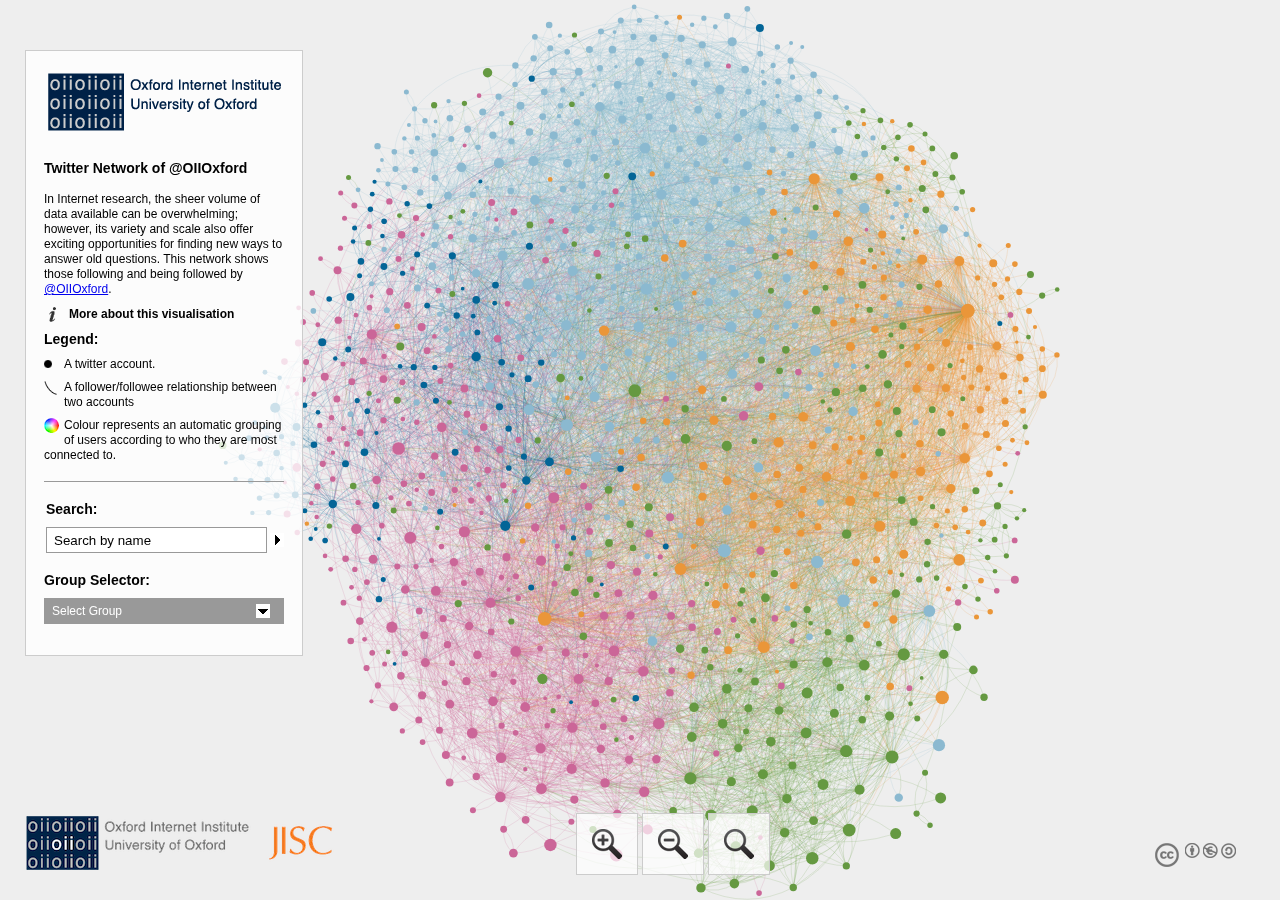
==== network/index.html @ a4f4dde2 "lots of new code" ====
<!DOCTYPE html>
<html xmlns="http://www.w3.org/1999/xhtml" xml:lang="en-gb" lang="en" xmlns:og="http://opengraphprotocol.org/schema/" xmlns:fb="http://www.facebook.com/2008/fbml" itemscope itemtype="http://schema.org/Map">

<head>
<title>OII Network Visualisation Example</title>
<meta http-equiv="Content-Type" content="text/html; charset=UTF-8" />
<meta http-equiv="Pragma" content="no-cache">
<meta charset="utf-8">
<meta name="viewport" content="width=device-width,height=device-height,initial-scale=1,user-scalable=no" />
<meta http-equiv="X-UA-Compatible" content="IE=Edge" />


<!--[if IE]><script type="text/javascript" src="js/excanvas.js"></script><![endif]--> <!-- js/default.js -->
  <script src="js/jquery/jquery.min.js" type="text/javascript"></script>
  <script src="js/sigma/sigma.min.js" type="text/javascript" language="javascript"></script>
  <script src="js/sigma/sigma.parseGexf.js" type="text/javascript" language="javascript"></script>
    <script src="js/sigma/sigma.parseJson.js" type="text/javascript" language="javascript"></script>
  <script src="js/fancybox/jquery.fancybox.pack.js" type="text/javascript" language="javascript"></script>
  <script src="js/main.js" type="text/javascript" language="javascript"></script>

  <link rel="stylesheet" type="text/css" href="js/fancybox/jquery.fancybox.css"/>
  <link rel="stylesheet" href="css/style.css" type="text/css" media="screen" />
  <link rel="stylesheet" media="screen and (max-height: 770px)" href="css/tablet.css" />
</head>


<body>
  <div class="sigma-parent">
    <div class="sigma-expand" id="sigma-canvas"></div>
  </div>
<div id="mainpanel">
  <div class="col">
		<div id="maintitle"></div>
    <div id="title"></div>
    <div id="titletext"></div>
    <div class="info cf">
      <dl>
        <dt class="moreinformation"></dt>
        <dd class="line"><a href="#information" class="line fb">More about this visualisation</a></dd>
      </dl>
    </div>
<div id="legend">
	<div class="box">
		<h2>Legend:</h2>
		<dl>
		<dt class="node"></dt>
		<dd></dd>
		<dt class="edge"></dt>
		<dd></dd>
		<dt class="colours"></dt>
		<dd></dd>		
		</dl>
	</div>
</div> 
    <div class="b1">
    <form>
      <div id="search" class="cf"><h2>Search:</h2>
        <input type="text" name="search" value="Search by name" class="empty"/><div class="state"></div>
        <div class="results"></div>
      </div>
      <div class="cf" id="attributeselect"><h2>Group Selector:</h2>
        <div class="select">Select Group</div>
	<div class="list cf"></div>
      </div>
    </form>
    </div>
  </div>
  <div id="information">
  </div>
</div>
	<div id="zoom">
  		<div class="z" rel="in"></div> <div class="z" rel="out"></div> <div class="z" rel="center"></div>
	</div>
	<div id="copyright">
		<a rel="license" href="http://creativecommons.org/licenses/by-nc-sa/3.0/"><img alt="Creative Commons License" style="border-width:0" src="images/CC.png" /></a></div>
	</div>
<div id="attributepane">
<div class="text">
	<div title="Close" class="left-close returntext"><div class="c cf"><span>Return to the full network</span></div></div>	
<div class="headertext">
	<span>Information Pane</span>
</div>	
  <div class="nodeattributes">
    <div class="name"></div>
	<div class="data"></div>
    <div class="p">Connections:</div>
    <div class="link">
      <ul>
      </ul>
    </div>
  </div>
	</div>
</div>
<div id="developercontainer">
	<a href="http://www.oii.ox.ac.uk" title="Oxford Internet Institute"><div id="oii"><span>OII</span></div></a>
	<a href="http://jisc.ac.uk" title="JISC"><div id="jisc"><span>JISC</span></div></a>	
</div>
<script type="text/javascript">

  var _gaq = _gaq || [];
  _gaq.push(['_setAccount', 'UA-21293169-4']);
  _gaq.push(['_setDomainName', 'none']);
  _gaq.push(['_setAllowLinker', true]);
  _gaq.push(['_trackPageview']);

  (function() {
    var ga = document.createElement('script'); ga.type = 'text/javascript'; ga.async = true;
    ga.src = ('https:' == document.location.protocol ? 'https://ssl' : 'http://www') + '.google-analytics.com/ga.js';
    var s = document.getElementsByTagName('script')[0]; s.parentNode.insertBefore(ga, s);
  })();

</script>
</body>
</html>
---- network/css/style.css ----
* {
padding: 0px;
margin: 0px;
}

.cf:before, .cf:after {
	content: "";
	display: table;
}

.cf:after {
	clear: both;
}

.cf {
	zoom: 1;
}

html,body {
	width: 100%;
	height: 100%;
	margin: 0px;
	padding: 0px;
	font-size: 12px;
	font-family: sans-serif;
	line-height:1.25em;
}

.sigma-parent {
	position: relative;
	height: 100%;
}

.sigma-expand {
	position: absolute;
	width: 100%;
	height: 100%;
	top: 0;
	left: 0;
	background-color: #eee;
	background-position: center center;
	background-repeat: no-repeat;
	-webkit-touch-callout: none;
	-webkit-user-select: none;
	-khtml-user-select: none;
	-moz-user-select: none;
	-ms-user-select: none;
	user-select: none;
}

canvas#sigma_bg_1 {
	display: none;
}

#attributepane {
   	display: block;	
	display: none;
    position:absolute;
    height:auto;
    bottom:0;
    top:0;
    right:0;
	width: 240px;
	background-color: #fff;
	margin: 0;
	word-wrap: break-word;
	background-color:rgba(255,255,255,0.8);
	border-left: 1px solid #ccc;
	padding: 0px 18px 0px 18px;	
	z-index: 1;
}


#attributepane .text {
	height:100%;
}

#attributepane .headertext {
	color: #000;
	margin-bottom: 5px;
	height: 14px;
	border-bottom: 1px solid #999;
	padding: 0px 0 10px 0;
	font-size:16px;
	font-weight:bold;
}


#attributepane .returntext em {
	background-image: url('../images/sprite.png');
	background-repeat: no-repeat;
	display: block;
	width: 20px;
	height: 20px;
	background-position: -91px -13px;
	float: left;
}

#attributepane .returntext span {
	padding-left: 5px;
	display: block;
}

#attributepane .close {
	padding-left: 14px;
	margin-top: 10px;
}

#attributepane .close .c {
	border-top: 2px solid #999;
	padding: 10px 0 14px 0;
}

#attributepane .close em {
background-image: url('../images/sprite.png');
background-repeat: no-repeat;
background-position: -11px -13px;
display: block;
width: 24px;
height: 16px;
float: left;
}

#attributepane .close span {
display: block;
width: 151px;
float: left;
}

#attributepane .nodeattributes {
	display:block;
	height:85%;
	overflow-y: scroll;
	overflow-x: hidden;
	border-bottom:1px solid #999;
}

#attributepane .name {
font-size: 14px;
cursor: default;
padding-bottom: 10px;
padding-top: 18px;
font-weight:bold;
}

#attributepane .data {

}

#attributepane .data .plus {
background-repeat: no-repeat;
background-image: url('../images/sprite.png');
background-position: -171px -122px;
width: 22px;
height: 20px;
float: left;
display: block;
}

#attributepane .link {
padding: 0 0 0 4px;
}

#attributepane .link li {
padding-top: 2px;
cursor:pointer;
}

#attributepane .p {
padding-top: 10px;
font-weight: bold;
font-size:14px;
}

.left-close {
background-image: url('../images/fancybox_sprite.png');
margin-left:-37px;
z-index:99999;
cursor: pointer;
padding-left:31px;
line-height:36px;
background-repeat: no-repeat;
margin-bottom:25px;
font-weight: bold;
font-size:14px;

}

#developercontainer {
	margin-left:25px;
	margin-bottom:25px;
	position:fixed;
	bottom:0;
}

#jisc {
width: 71px;
height: 56px;
background-image: url('../images/jisc-logo-small.png');
background-repeat: no-repeat;
display:inline-block;
}

#jisc span {
	display:none;
}

#oii {
width: 227px;
height: 56px;
background-image: url('../images/oii_text.png');
background-repeat: no-repeat;
display:inline-block;
margin-right:10px;

}

#oii span {
	display:none;
}

#maintitle {
width: 100%;
height: 72px;
background-repeat: no-repeat;
margin-bottom:20px;
}

#maintitle h1 {
display: none;
}

#mainpanel {
margin-top: 50px;
margin-left: 25px;
background:#fff;
background-color:rgba(255,255,255,0.8);
border:1px solid #ccc;
z-index:20;
position:fixed;
top:0;
}

#mainpanel .b1 {
padding: 0px 0 0 0;
}

#mainpanel .col {
width: 240px;
padding: 18px 18px 18px 18px;
margin: 0;

}

#title {
font-weight: bold;
}

#titletext {
padding: 6px 0 10px 0;
}

#info {
	padding-bottom:15px;
}


#search {
	border-top: 1px solid #999;
	padding: 20px 0 0px 2px;
}

#search input[name=search] {
border: 1px solid #999;
background-color: #fff;
padding: 5px 7px 4px 7px;
width: 205px;
color: #000;
}

#search input.empty {
color: #000;
}

#search .state {
width: 14px;
height: 14px;
background-image: url('../images/sprite.png');
float: right;
margin-top: 6px;
cursor: pointer;
background-position: -131px -13px;
}

#search .state.searching {
background-position: -11px -13px;
}

#search .results {
	display: none;
/*	border: 1px solid #999;*/
	margin: 6px;
	/*height: 150px;*/
	overflow-y: scroll;
	overflow-x: hidden;
}

#search .results b {
padding-left: 2px;
}

#search .results a {
padding: 1px 2px;
display: block;
cursor: pointer;
text-decoration: none;
color: #000;
}

#search .results a:hover {
background-color: #999;
color: #fff;
}

#attributeselect {
margin: 20px 0 13px 0 ;
-webkit-touch-callout: none;
-webkit-user-select: none;
-khtml-user-select: none;
-moz-user-select: none;
-ms-user-select: none;
user-select: none;
}

#attributeselect .select {
	border: 1px solid #999;
	padding: 5px 7px 4px 7px;
	color: #fff;
	cursor: pointer;
	background-color: #999;
	background-image: url('../images/sprite.png');
	background-repeat: no-repeat;
	background-position: 200px -144px;
}

#attributeselect .close {
background-position: 200px -8px;
}

#attributeselect .list {
	display: none;
	border: 1px solid 
	#999;
	padding: 6px;
	height: 150px;
	width: 226px;
	overflow-y: scroll;
	overflow-x: hidden;
	background-color: #999;
	/*position: relative;
		left: 240px;
		bottom: 164px;*/
	position:absolute;
	margin-left: 240px;
	margin-top:-164px;
	color: white;
}	

#attributeselect .list a {
display:block;
padding: 2px;
text-decoration: none;
color: #fff;
}

#attributeselect .list a:hover {
background-color: #fff;
color: #000;
}

.link h2 {
font-size: 1em;
padding-top: 1em;
}

#mainpanel dl {
	padding-bottom:10px;
}

#mainpanel h2 {
	font-size:14px;
}

#mainpanel dt {
width: 20px;
height: 20px;
float: left;
background-repeat: no-repeat;
background-image: url('../images/sprite.png');
}

#legend dl {
}

#mainpanel h2 {
	padding-bottom:10px;
}

#legend dd {
margin-bottom: 8px;
color: #000;
}

#mainpanel .infos dd {
margin-bottom: 12px;
}

#mainpanel .node {
background-position: -11px -119px;
}

#mainpanel .edge {
background-position: -51px -122px;
}

#mainpanel .colours {

background-image:url('../images/rainbow.png');

}
#legend .note {
margin-bottom: 8px;

}

#mainpanel .regions {
background-position: -171px -13px;
}

#mainpanel .download {
background-position: -51px -13px;
}

#mainpanel .moreinformation {
background: url('../images/info.png');
background-repeat: no-repeat;
margin-left: 5px;
}

#copyright {
	margin:0 auto;	
	position: fixed;
	right: 40px;
	bottom: 25px;
	z-index:0;
}

#copyright a {
color: #000;
}

#copyright .explanation {
display: none;
}

#zoom {
	z-index:999;
	position: fixed;
	left: 45%;
	bottom: 25px;
	margin:0 auto;
	padding: 0;
	-webkit-touch-callout: none;
	-webkit-user-select: none;
	-khtml-user-select: none;
	-moz-user-select: none;
	-ms-user-select: none;
	user-select: none;
	text-align:left;
}

#zoom .z {
	background:#fff;
	background-color:rgba(255,255,255,0.7);
	width: 60px;
	height: 60px;
	cursor: pointer;
	border:1px solid #ccc;
	float:left;
	margin-right:4px;
	background-repeat:no-repeat;
}

#zoom .z[rel=center] {
	background-image: url('../images/zoom_reset.png');
	background-position:center;
}

#zoom .z[rel=in] {
	background-image: url('../images/zoom_in.png');
	background-position:center; 
}

#zoom .z[rel=out] {
	background-image: url('../images/zoom_out.png');
	background-position:center; 
}

.line {
	font-size: 12px;
	color: #000;
	text-decoration: none;
	font-weight: bold;
	cursor: pointer;
	cursor: hand;
}

#information {
display: none;
background: #fff;
padding: 1px 10px 10px 10px;
}

#information h3 {
margin: 14px 0 4px 0;
}

#information p {
margin: 0 0 4px 0;
}

#information .button {
width: 14px;
height: 14px;
background-image: url('../images/sprite.png');
border: 1px solid #999;
display: inline-block;
*display: inline;
*zoom: 1;
}

#information .button span {
display: none;
}

#information .button.plus {
background-position: -91px -122px; 
}

#information .button.moins {
background-position: -131px -122px;
}

#minify {
background-color: #fff;
padding: 4px 4px 4px 25px;
cursor: pointer;
background-image: url('../images/sprite.png');
background-repeat: no-repeat;
background-position: -167px -118px;
position: absolute;
top: 65px;
left: 15px;
display: none;
}

#minifier {
position: absolute;
width: 20px;
height: 16px;
background-image: url('../images/sprite.png');
background-repeat: no-repeat;
background-position: -45px -147px;
cursor: pointer;
display: none;
}
---- network/css/tablet.css ----
#developercontainer {
	display:none;
}
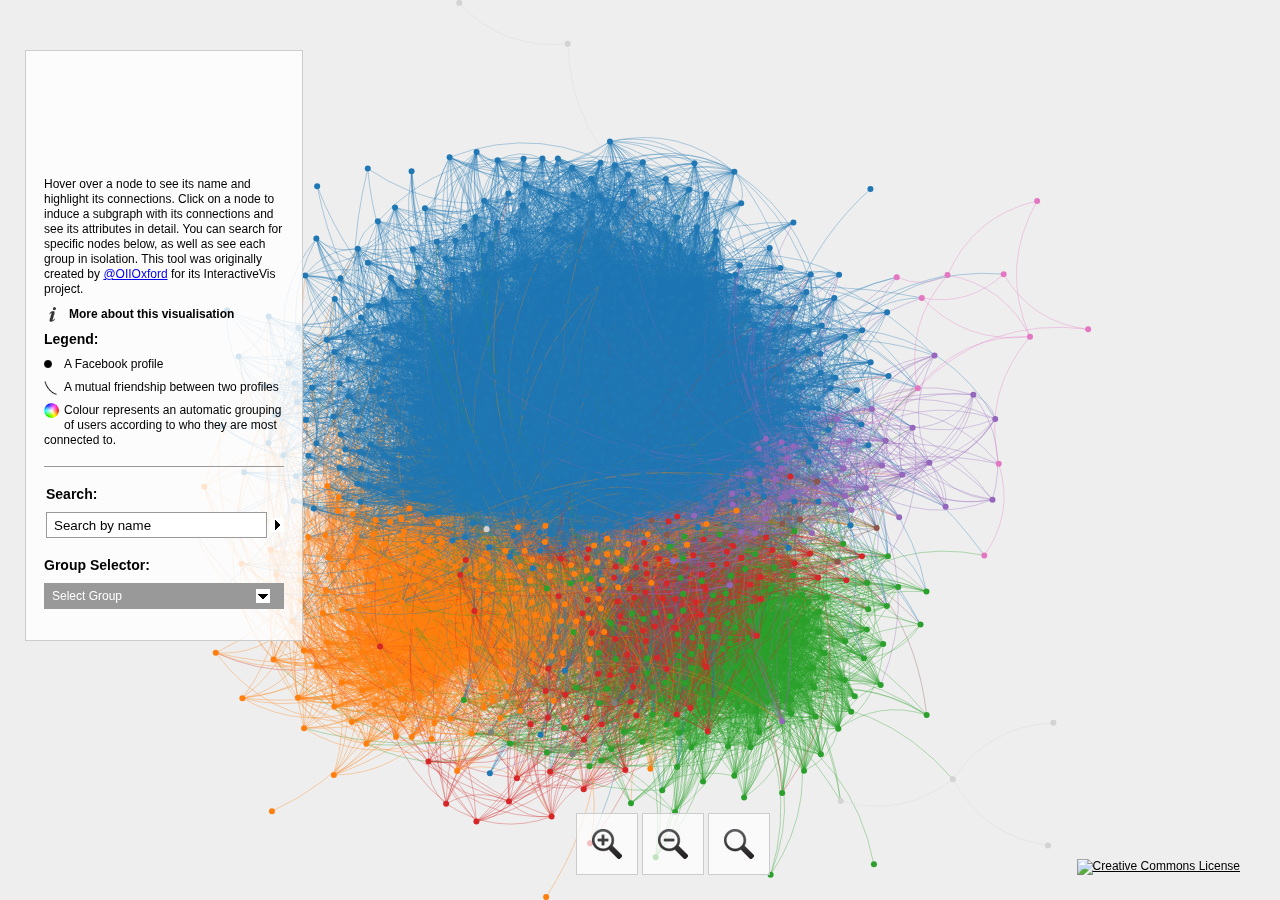
==== commit 5a448994: "updates" ====
--- a/network/index.html
+++ b/network/index.html
@@ -48,10 +48,10 @@
 		<dt class="edge"></dt>
 		<dd></dd>
 		<dt class="colours"></dt>
-		<dd></dd>		
+		<dd></dd>
 		</dl>
 	</div>
-</div> 
+</div>
     <div class="b1">
     <form>
       <div id="search" class="cf"><h2>Search:</h2>
@@ -76,10 +76,10 @@
 	</div>
 <div id="attributepane">
 <div class="text">
-	<div title="Close" class="left-close returntext"><div class="c cf"><span>Return to the full network</span></div></div>	
+	<div title="Close" class="left-close returntext"><div class="c cf"><span>Return to the full network</span></div></div>
 <div class="headertext">
 	<span>Information Pane</span>
-</div>	
+</div>
   <div class="nodeattributes">
     <div class="name"></div>
 	<div class="data"></div>
@@ -93,22 +93,7 @@
 </div>
 <div id="developercontainer">
 	<a href="http://www.oii.ox.ac.uk" title="Oxford Internet Institute"><div id="oii"><span>OII</span></div></a>
-	<a href="http://jisc.ac.uk" title="JISC"><div id="jisc"><span>JISC</span></div></a>	
+	<a href="http://jisc.ac.uk" title="JISC"><div id="jisc"><span>JISC</span></div></a>
 </div>
-<script type="text/javascript">
-
-  var _gaq = _gaq || [];
-  _gaq.push(['_setAccount', 'UA-21293169-4']);
-  _gaq.push(['_setDomainName', 'none']);
-  _gaq.push(['_setAllowLinker', true]);
-  _gaq.push(['_trackPageview']);
-
-  (function() {
-    var ga = document.createElement('script'); ga.type = 'text/javascript'; ga.async = true;
-    ga.src = ('https:' == document.location.protocol ? 'https://ssl' : 'http://www') + '.google-analytics.com/ga.js';
-    var s = document.getElementsByTagName('script')[0]; s.parentNode.insertBefore(ga, s);
-  })();
-
-</script>
 </body>
 </html>
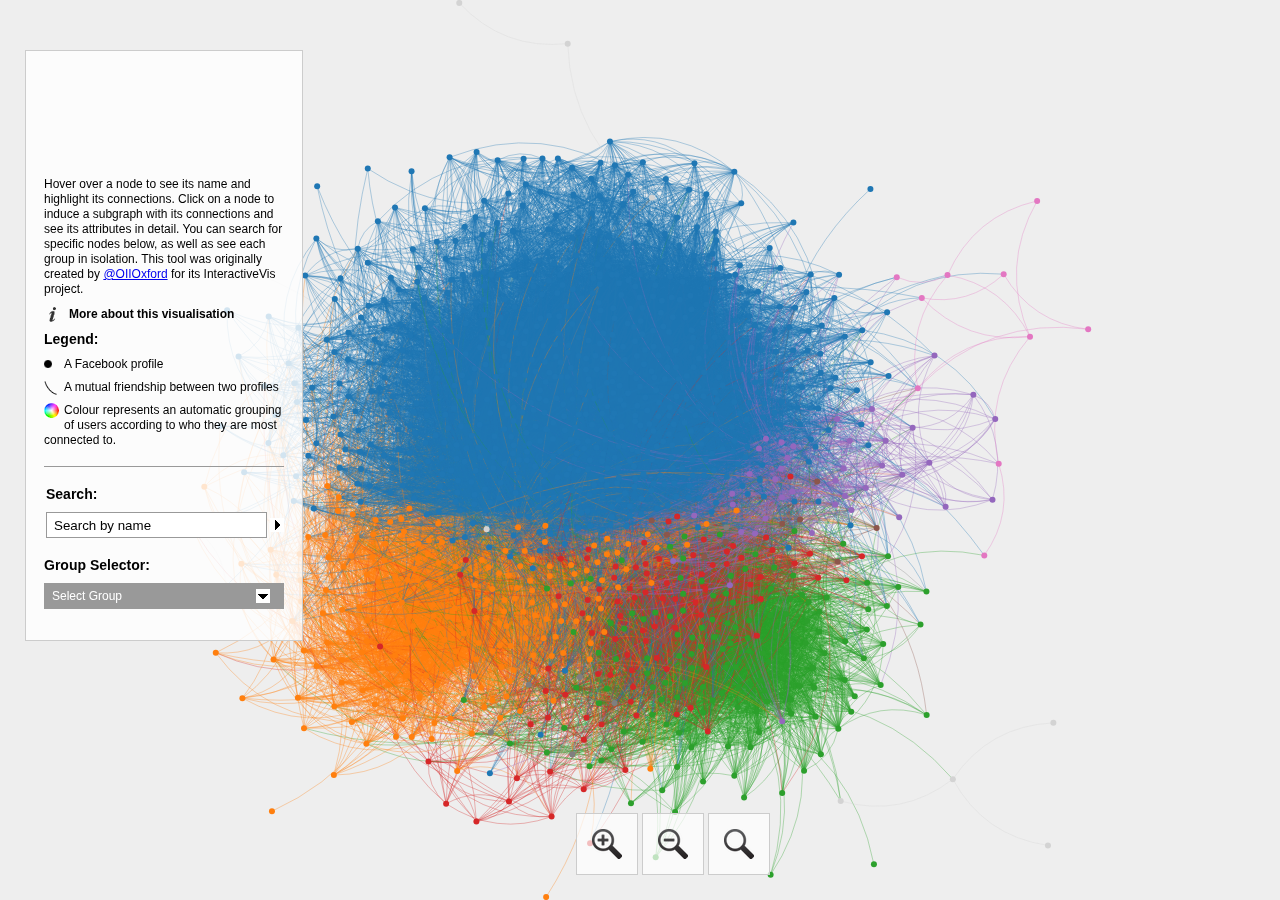
==== commit ed2fc3f5: "add presentation" ====
--- a/network/index.html
+++ b/network/index.html
@@ -71,9 +71,6 @@
 	<div id="zoom">
   		<div class="z" rel="in"></div> <div class="z" rel="out"></div> <div class="z" rel="center"></div>
 	</div>
-	<div id="copyright">
-		<a rel="license" href="http://creativecommons.org/licenses/by-nc-sa/3.0/"><img alt="Creative Commons License" style="border-width:0" src="images/CC.png" /></a></div>
-	</div>
 <div id="attributepane">
 <div class="text">
 	<div title="Close" class="left-close returntext"><div class="c cf"><span>Return to the full network</span></div></div>
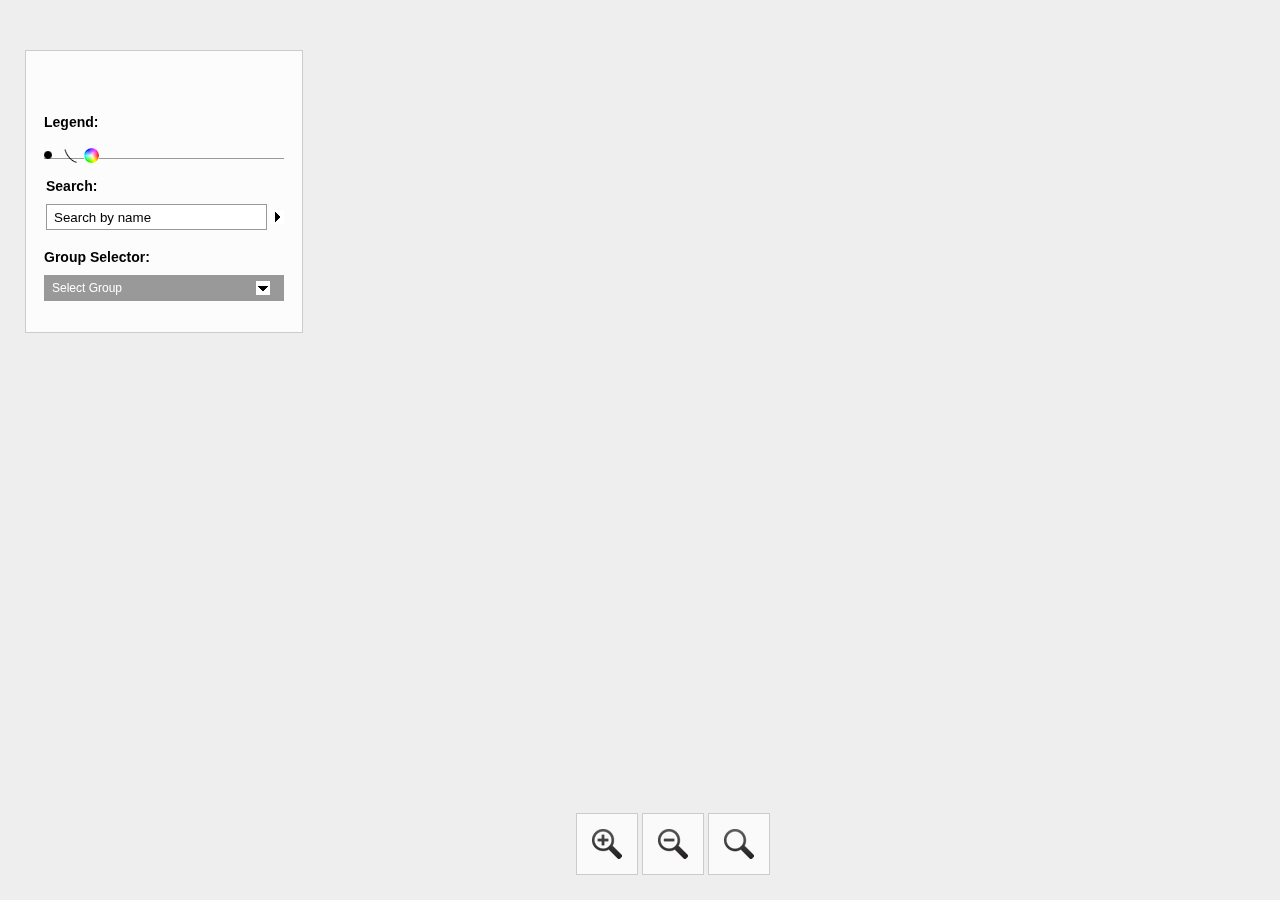
==== commit cb7f1515: "updates" ====
--- a/network/index.html
+++ b/network/index.html
@@ -35,8 +35,8 @@
     <div id="titletext"></div>
     <div class="info cf">
       <dl>
-        <dt class="moreinformation"></dt>
-        <dd class="line"><a href="#information" class="line fb">More about this visualisation</a></dd>
+        <!-- <dt class="moreinformation"></dt> -->
+        <!-- <dd class="line"><a href="#information" class="line fb">More about this visualisation</a></dd> -->
       </dl>
     </div>
 <div id="legend">
@@ -88,9 +88,9 @@
   </div>
 	</div>
 </div>
-<div id="developercontainer">
+<!-- <div id="developercontainer">
 	<a href="http://www.oii.ox.ac.uk" title="Oxford Internet Institute"><div id="oii"><span>OII</span></div></a>
 	<a href="http://jisc.ac.uk" title="JISC"><div id="jisc"><span>JISC</span></div></a>
-</div>
+</div> -->
 </body>
 </html>
--- a/network/css/style.css
+++ b/network/css/style.css
@@ -193,42 +193,17 @@
 	bottom:0;
 }
 
-#jisc {
-width: 71px;
-height: 56px;
-background-image: url('../images/jisc-logo-small.png');
-background-repeat: no-repeat;
-display:inline-block;
-}
-
-#jisc span {
-	display:none;
-}
-
-#oii {
-width: 227px;
-height: 56px;
-background-image: url('../images/oii_text.png');
-background-repeat: no-repeat;
-display:inline-block;
-margin-right:10px;
-
-}
-
-#oii span {
-	display:none;
-}
 
 #maintitle {
 width: 100%;
-height: 72px;
+/*height: 72px;*/
 background-repeat: no-repeat;
 margin-bottom:20px;
 }
 
-#maintitle h1 {
+/*#maintitle h1 {
 display: none;
-}
+}*/
 
 #mainpanel {
 margin-top: 50px;
